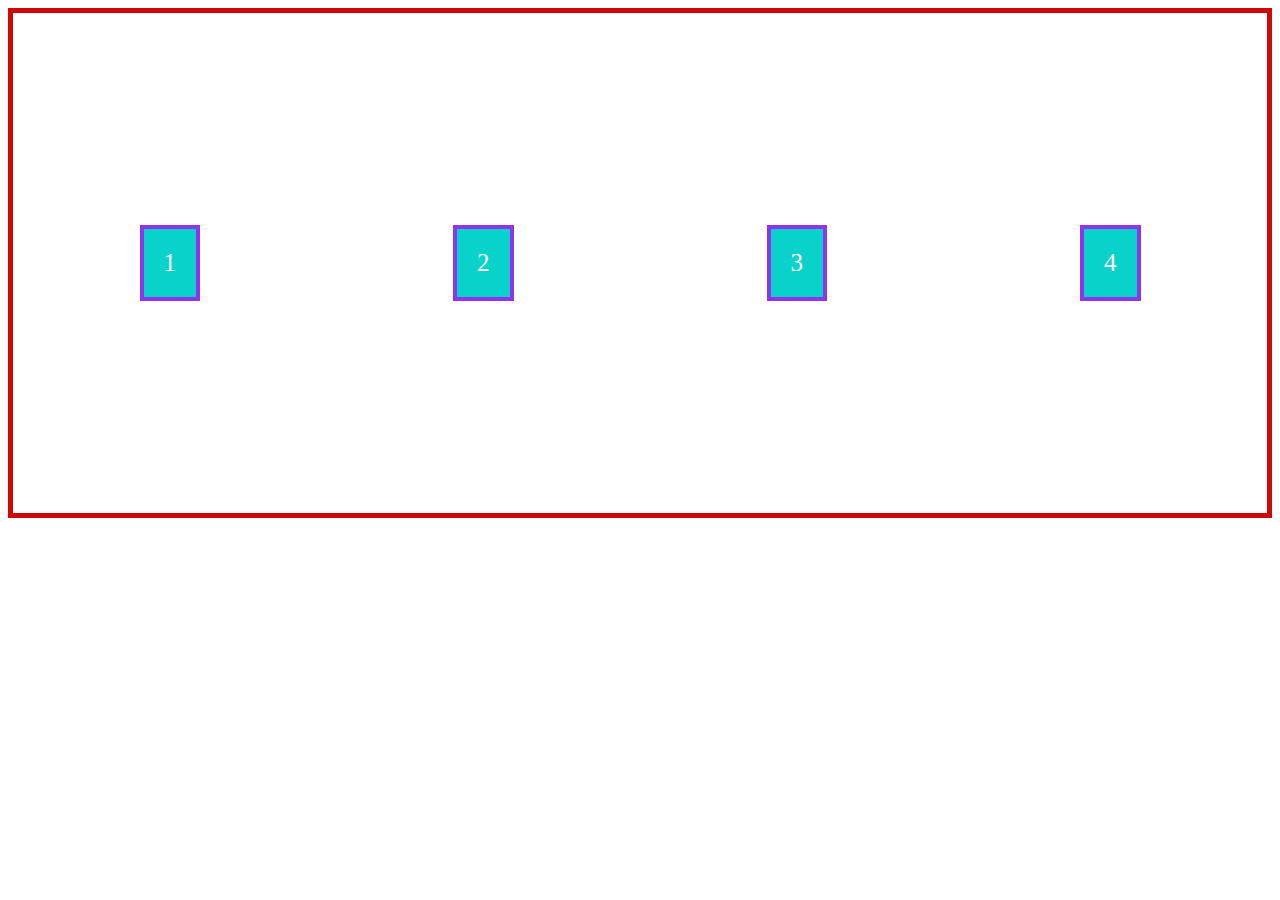
==== edu/index.html @ b83c2763 "initial commit" ====
<!DOCTYPE html>
<html lang="en">
<head>
    <meta charset="UTF-8">
    <meta http-equiv="X-UA-Compatible" content="IE=edge">
    <meta name="viewport" content="width=device-width, initial-scale=1.0">
    <link rel="stylesheet" href="style.css">
    <title>flex</title>
</head>
<body>
    <div class="container">
        <div class="block1">1</div>
        <div class="block2">2</div>
        <div class="block3">3</div>
        <div class="block4">4</div>
    </div>
</body>
</html>
---- edu/style.css ----
.block1, .block2, .block3, .block4{
    background-color: #09d2cb;
    font-size: 25px;
    text-align: center;
    border: 4px solid #8f34eb;
    padding: 20px;
    color: white;
}
.container{
    border: 5px solid #ce0707;
    display: flex;
    justify-content: space-around;
    height: 500px;
    align-items: center;
}
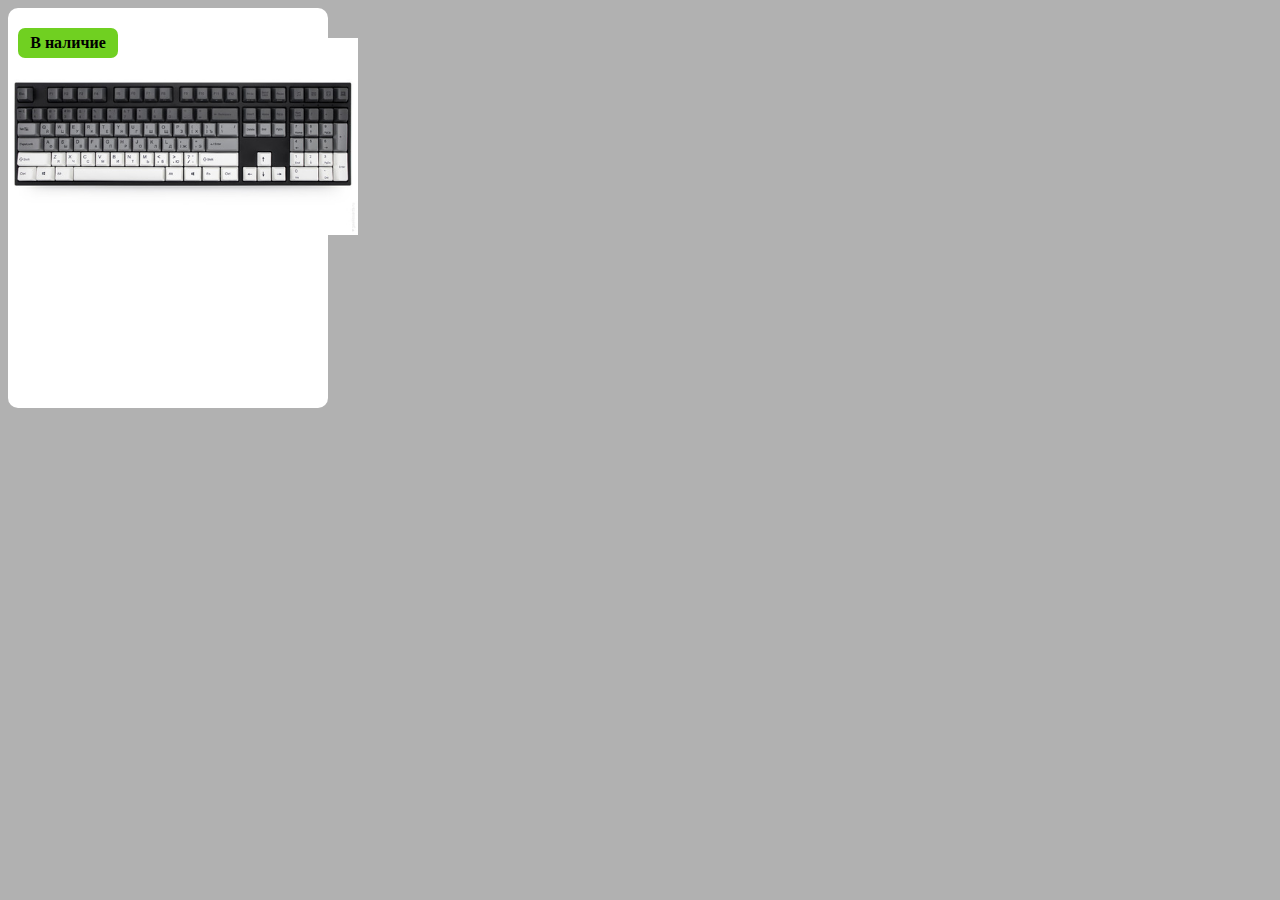
==== commit 3ec81842: "prod-cat" ====
--- a/edu/index.html
+++ b/edu/index.html
@@ -9,10 +9,13 @@
 </head>
 <body>
     <div class="container">
-        <div class="block1">1</div>
-        <div class="block2">2</div>
-        <div class="block3">3</div>
-        <div class="block4">4</div>
+        <div class="product-card">
+            <b class="Availability">
+                В наличие
+            </b>
+            <img src="img/Product1.jpg" alt="">
+            
+        </div>
     </div>
 </body>
 </html>--- a/edu/style.css
+++ b/edu/style.css
@@ -1,15 +1,29 @@
-.block1, .block2, .block3, .block4{
-    background-color: #09d2cb;
-    font-size: 25px;
+*{
+    background-color: rgb(177, 177, 177);
+    
+}
+.product-card{
+    width: 25vw;
+    height: 400px;
+    background-color: #ffffff;
+    border-radius: 10px;
+}
+.Availability{
+    width: 100px;
+    height: 30px;
+    border-radius: 7px;
+    background-color: rgb(112, 208, 33);
     text-align: center;
-    border: 4px solid #8f34eb;
-    padding: 20px;
-    color: white;
+    display: flex;
+    justify-content: center;
+    align-items: center;
+    position: relative;
+    top: 20px;
+    left: 10px;
 }
-.container{
-    border: 5px solid #ce0707;
+.product-card img{
+    width: 350px;
     display: flex;
-    justify-content: space-around;
-    height: 500px;
-    align-items: center;
+    flex-direction: column;
+    align-self: center;
 }
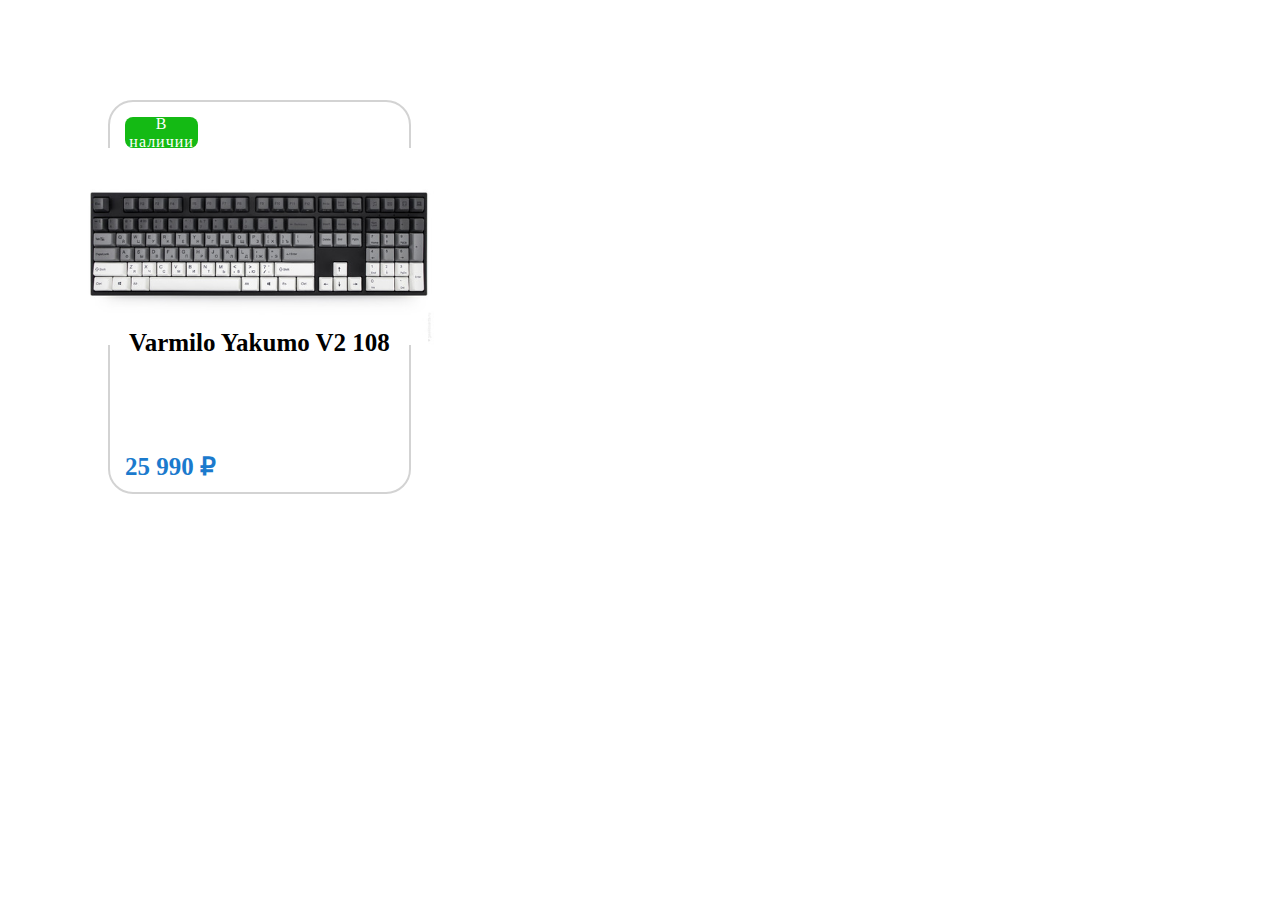
==== commit 3da0b5e1: "Products/cards" ====
--- a/edu/index.html
+++ b/edu/index.html
@@ -4,18 +4,19 @@
     <meta charset="UTF-8">
     <meta http-equiv="X-UA-Compatible" content="IE=edge">
     <meta name="viewport" content="width=device-width, initial-scale=1.0">
-    <link rel="stylesheet" href="style.css">
+    <link rel="stylesheet" href="card-style.css">
     <title>flex</title>
 </head>
 <body>
-    <div class="container">
-        <div class="product-card">
-            <b class="Availability">
-                В наличие
-            </b>
+    <div class="card">
+        <div class="in-stock">
+            В наличии
+        </div>
+        <div class="image">
             <img src="img/Product1.jpg" alt="">
-            
         </div>
+        <p class="item-name">Varmilo Yakumo V2 108</p>
+        <p class="price">25 990 ₽</p>
     </div>
 </body>
 </html>--- a/edu/card-style.css
+++ b/edu/card-style.css
@@ -0,0 +1,51 @@
+/* *{
+    box-sizing: border-box;
+    margin: 0px;
+}
+body{
+    background-color: gray;
+} */
+.card{
+    width: 21vw;
+    height: 360px;
+    background-color: white;
+    border-radius: 25px;
+    margin: 100px;
+    padding: 15px;
+    border: 2px solid rgb(211, 211, 211);
+
+    display: flex;
+    flex-direction: column;
+    justify-content: space-between;
+    align-items: center;
+}
+.image img{
+    width: 350px;
+}
+.in-stock{
+    width: 25%;
+    height: 25px;
+    padding: 3px;
+    border-radius: 8px;
+    background-color: rgb(20,186,20);
+    color: white;
+    display: flex;
+    align-items: center;
+    justify-content: center;
+    text-align: center;
+    letter-spacing: 1px;
+    align-self: flex-start;
+}
+.item-name{
+    text-align: center;
+    font-weight: 600;
+    font-size: 25px;
+    position: relative;
+    bottom: 45px;
+}
+.price{
+    color: rgb(27, 122, 205);
+    font-weight: 600;
+    font-size: 25px;
+    align-self: flex-start;
+}